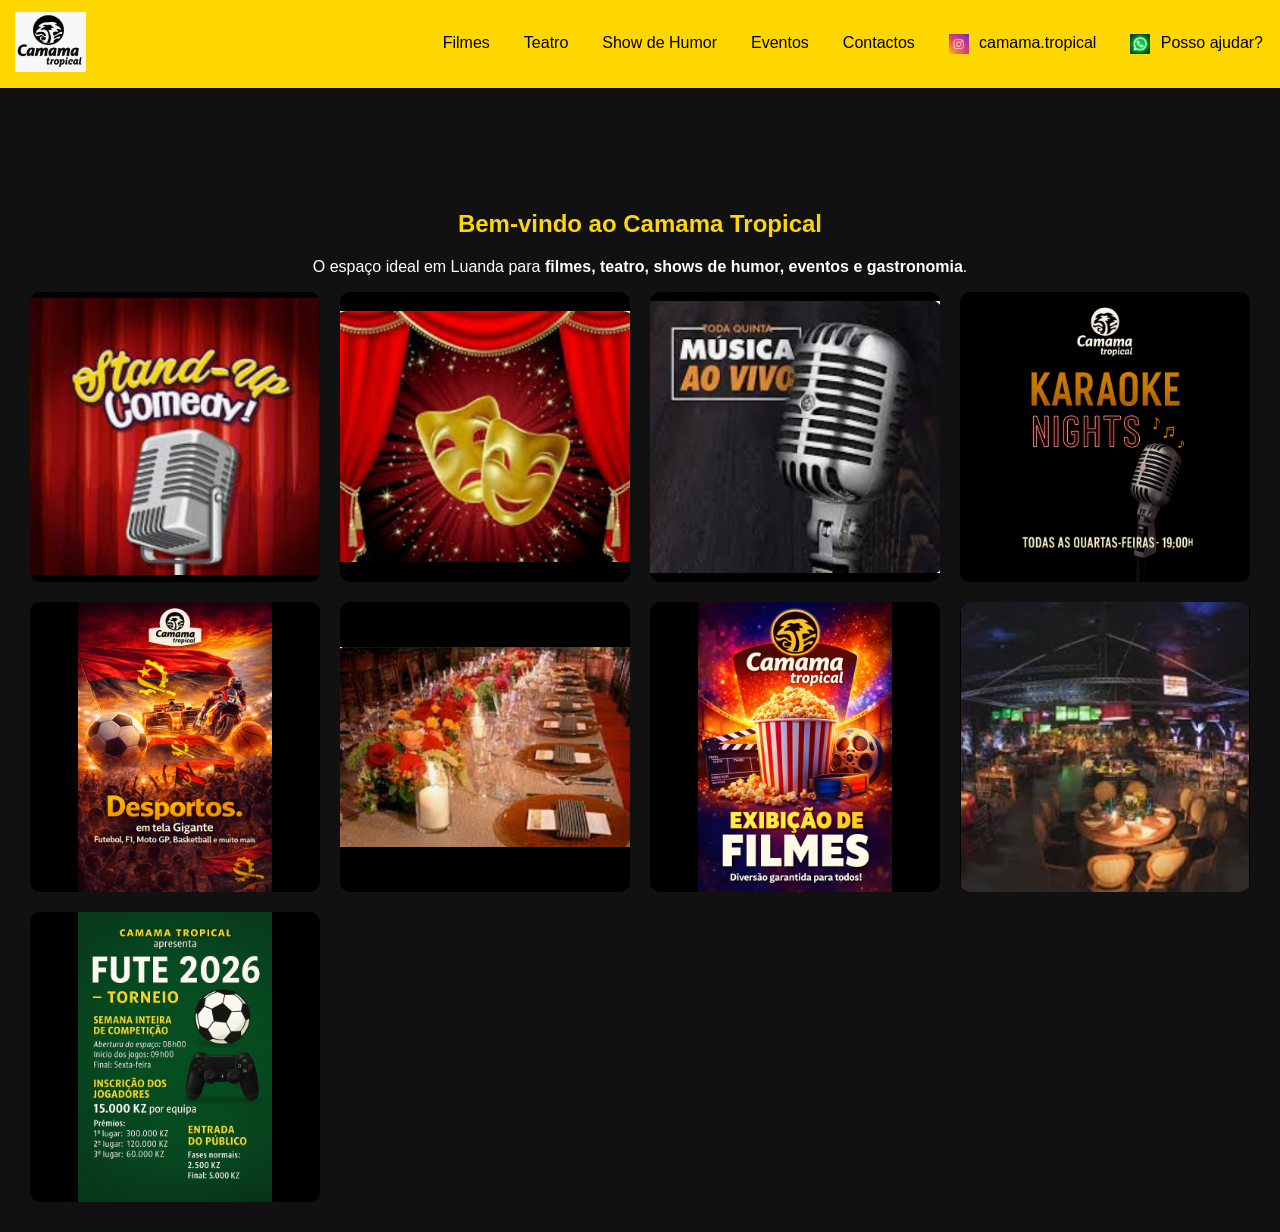
==== index.html @ e173fd76 "Add files via upload" ====
<!DOCTYPE html>
<html lang="pt">
<head>
  <meta charset="UTF-8">
  <meta name="viewport" content="width=device-width, initial-scale=1.0">
  <title>Camama Tropical | Página Inicial</title>
  <link rel="stylesheet" href="mestre.css"> <!-- CSS padrão -->
  <link rel="icon" type="image/jpg" href="imagens/logo.jpg">
</head>
<body>

<!-- Navbar -->
<nav class="navbar">
  <div class="logo">
    <a href="index.html">
      <img src="imagens/logo.jpg" alt="Logo Camama Tropical">
    </a>
  </div>
  <button class="menu-toggle">☰</button>
  <ul class="nav-links">
    <li><a href="filme.html">Filmes</a></li>
    <li><a href="teatro.html">Teatro</a></li>
    <li><a href="stand.html">Show de Humor</a></li>
    <li><a href="eventos.html">Eventos</a></li>
    <li><a href="contactos.html">Contactos</a></li>
    <li>
      <a href="https://www.instagram.com/camama.tropical?utm_source=qr" target="_blank">
        <img src="imagens/instagram-logo.jpg" alt="Instagram"
             style="height:20px;vertical-align:middle;margin-right:6px;">
        camama.tropical
      </a>
    </li>
    <li>
      <a href="https://wa.me/244976194731" target="_blank">
        <img src="imagens/whatsapp-logo.jpg" alt="WhatsApp"
             style="height:20px;vertical-align:middle;margin-right:6px;">
        Posso ajudar?
      </a>
    </li>
  </ul>

  <!-- Menu mobile -->
  <ul class="mobile-menu">
    <li><a href="filme.html">Filmes</a></li>
    <li><a href="teatro.html">Teatro</a></li>
    <li><a href="stand.html">Show de Humor</a></li>
    <li><a href="eventos.html">Eventos</a></li>
    <li><a href="contactos.html">Contactos</a></li>
    <li>
      <a href="https://www.instagram.com/camama.tropical?utm_source=qr" target="_blank">
        <img src="imagens/instagram-logo.jpg" alt="Instagram"
             style="height:20px;vertical-align:middle;margin-right:6px;">
        camama.tropical
      </a>
    </li>
    <li>
      <a href="https://wa.me/244976194731" target="_blank">
        <img src="imagens/whatsapp-logo.jpg" alt="WhatsApp"
             style="height:20px;vertical-align:middle;margin-right:6px;">
        Posso ajudar?
      </a>
    </li>
  </ul>
</nav>

<!-- Conteúdo principal -->
<main>
  <section class="ambiente">
    <h1 style="text-align:center; color:#FFD700;">Bem-vindo ao Camama Tropical</h1>
    <p style="text-align:center;">O espaço ideal em Luanda para <strong>filmes, teatro, shows de humor, eventos e gastronomia</strong>.</p>

    <!-- Galeria completa -->
    <div class="galeria">
      <img src="imagens/standup.jpg" alt="Standup Comedy" data-link="stand.html" data-desc="Noites de stand-up com os melhores humoristas.">
      <img src="imagens/teatro.jpg" alt="Teatro" data-link="teatro.html" data-desc="Peças culturais e artísticas todas as semanas.">
      <img src="imagens/musicaaovivo.jpg" alt="Música ao Vivo - Todas Quintas" data-link="eventos.html" data-desc="Apresentações musicais todas as quintas-feiras.">
      <img src="imagens/karaoke.jpg" alt="Noites de Karaoke!!!" data-link="eventos.html" data-desc="Noites de diversão com karaoke para todos.">
      <img src="imagens/champions.jpg" alt="Noites dos Campeões" data-link="eventos.html" data-desc="Transmissão dos melhores jogos da Champions.">
      <img src="imagens/jantar.jpg" alt="Jantar Corporativo" data-link="eventos.html" data-desc="Espaço ideal para eventos empresariais.">
      <img src="imagens/filmeslogo.png" alt="Sessões de Filmes" data-link="filme.html" data-desc="Programação semanal de cinema.">
      <img src="imagens/salaodefestas.jpg" alt="Salão de Festas" data-link="eventos.html" data-desc="Espaço para casamentos, aniversários e celebrações.">
      <img src="imagens/Fute2026.jpg" alt="Campeonatos de Futebol em Playstation" data-link="fute2026.html" data-desc="Campeonatos de futebol virtual em Playstation.">
    </div>
  </section>
</main>

<!-- Modal -->
<div id="modal" class="modal">
  <div class="modal-content">
    <span class="close">&times;</span>
    <img id="poster" src="" alt="Poster">
    <div class="detalhes">
      <h3 id="titulo"></h3>
      <p id="descricao"></p>
      <a id="modal-link" href="#" class="btn-saiba">Saiba mais...</a>
    </div>
  </div>
</div>

<!-- Script -->
<script>
  // Modal
  const modal = document.getElementById('modal');
  const poster = document.getElementById('poster');
  const titulo = document.getElementById('titulo');
  const descricao = document.getElementById('descricao');
  const modalLink = document.getElementById('modal-link');
  const closeBtn = document.querySelector('.close');

  document.querySelectorAll('.galeria img').forEach(img => {
    img.addEventListener('click', () => {
      poster.src = img.src;
      titulo.textContent = img.alt;
      descricao.textContent = img.dataset.desc;
      modalLink.href = img.dataset.link;
      modalLink.removeAttribute("target"); // abre na mesma aba
      modal.style.display = 'flex';
    });
  });

  closeBtn.addEventListener('click', () => {
    modal.style.display = 'none';
  });

  window.addEventListener('click', (e) => {
    if (e.target === modal) {
      modal.style.display = 'none';
    }
  });

  // Menu Mobile Pilot
  const menuToggle = document.querySelector('.menu-toggle');
  const mobileMenu = document.querySelector('.mobile-menu');

  menuToggle.addEventListener('click', (e) => {
    e.stopPropagation();
    mobileMenu.classList.toggle('active');
  });

  document.querySelectorAll('.mobile-menu a').forEach(link => {
    link.addEventListener('click', () => {
      mobileMenu.classList.remove('active');
    });
  });

  document.addEventListener('click', (e) => {
    if (mobileMenu.classList.contains('active') &&
        !mobileMenu.contains(e.target) &&
        e.target !== menuToggle) {
      mobileMenu.classList.remove('active');
    }
  });
</script>
<script src="menu.js"></script>
</body>
</html>
---- mestre.css ----
/* ===========================
   Base Global
=========================== */
html, body {
  margin: 0;
  padding: 0;
  font-family: 'Poppins', sans-serif;
  background-color: #111;
  color: #fff;
  padding-top: 80px; /* espaço para navbar fixa */
}

/* ===========================
   Navbar
=========================== */
.navbar {
  background-color: #FFD700;
  display: flex;
  justify-content: space-between;
  align-items: center;
  padding: 10px 15px;
  position: fixed;
  top: 0; left: 0;
  width: 100%;
  z-index: 1000;
}

.navbar .logo img {
  height: 60px;
}

.nav-links {
  list-style: none;
  display: flex;
  gap: 10px;
  margin-left: auto;
  padding-right: 20px;
}

.nav-links li a {
  display: block;
  padding: 8px 12px;
  text-decoration: none;
  color: #000; /* letras pretas */
  border-radius: 6px;
  transition: background-color 0.3s ease;
}

.nav-links li a:hover {
  background-color: rgba(0,0,0,0.05);
}

/* ===========================
   Botão ☰ - Mobile apenas
=========================== */
.menu-toggle {
  display: none; /* escondido por padrão */
  background: none;
  border: none;
  font-size: 32px;
  cursor: pointer;
  width: 60px;
  height: 40px;
  text-align: center;
  line-height: 40px;
  color: #000;
  position: absolute;
  left: 50%;
  transform: translateX(-50%);
}

/* Exibir apenas em mobile */
@media screen and (max-width: 600px) {
  .menu-toggle {
    display: block;
  }
  .nav-links {
    display: none;
  }
}
/* ===========================
   Menu Mobile
=========================== */
.mobile-menu {
  display: none;
  flex-direction: column;
  background-color: #FFD700;
  position: absolute;
  top: 70px;
  right: 0;
  width: 220px;
  padding: 10px;
  border-radius: 6px;
  box-shadow: 0 4px 10px rgba(0,0,0,0.4);
  z-index: 2000;
}

.mobile-menu li a {
  display: block;
  width: 100%;
  padding: 12px;
  text-decoration: none;
  color: inherit;
  border-radius: 6px;
  transition: background-color 0.3s ease;
}

.mobile-menu li a:hover {
  background-color: rgba(0,0,0,0.05);
}
.mobile-menu.active {
  display: flex;
}

/* ===========================
   Galeria
=========================== */
.ambiente {
  padding: 30px;
}

.galeria {
  display: grid;
  grid-template-columns: repeat(auto-fit, minmax(160px, 1fr));
  gap: 15px;
  justify-content: center;
}

.galeria img {
  width: 100%;
  aspect-ratio: 1 / 1;   /* garante quadrados iguais */
  object-fit: contain;   /* mostra a imagem inteira dentro do quadrado */
  background-color: #000; /* fundo neutro para preencher espaços */
  border-radius: 10px;
  cursor: pointer;
  transition: transform 0.3s ease, box-shadow 0.3s ease, filter 0.3s ease;
}

.galeria img:hover {
  filter: brightness(1.2);
  transform: scale(1.05);
  box-shadow: 0 0 12px rgba(255, 215, 0, 0.6);
}

@media (min-width: 1024px) {
  .galeria {
    grid-template-columns: repeat(auto-fit, minmax(240px, 1fr));
    gap: 20px;
  }
}

/* ===========================
   Grid de Filmes
=========================== */
.grid-filmes {
  list-style: none;
  padding: 20px;
  margin: 0;
  display: flex;
  flex-direction: column;
  gap: 20px;
}

.grid-filmes li {
  background: #1a1a1a;
  border-radius: 8px;
  box-shadow: 0 2px 6px rgba(0,0,0,0.4);
  overflow: hidden;
  cursor: pointer;
  transition: transform 0.2s ease;
}

.grid-filmes li:hover {
  transform: scale(1.02);
}

.grid-filmes img {
  width: 100%;
  height: auto;
  display: block;
}

.grid-filmes .info {
  padding: 10px;
  text-align: left;
}

.grid-filmes .info h3 {
  margin: 0 0 5px;
  color: #FFD700;
}

.grid-filmes .info p {
  margin: 3px 0;
  font-size: 0.9rem;
  color: #ccc;
}

@media (min-width: 768px) {
  .grid-filmes {
    display: grid;
    grid-template-columns: repeat(3, 1fr);
    gap: 20px;
  }
}

@media (min-width: 1200px) {
  .grid-filmes {
    grid-template-columns: repeat(4, 1fr);
  }
}

/* ===========================
   Modal
=========================== */
.modal {
  display: none;
  position: fixed;
  z-index: 3000;
  top: 0; left: 0;
  width: 100%; height: 100%;
  background-color: rgba(0,0,0,0.8);
  justify-content: center;
  align-items: center;
  overflow-y: auto;
}

.modal-content {
  background: #111;
  margin: 20px;
  padding: 20px;
  border-radius: 8px;
  width: 90%; max-width: 800px;
  color: #fff;
  display: flex;
  flex-direction: column;
  gap: 20px;
  max-height: 90vh;
  overflow-y: auto;
}

.modal-content img {
  max-width: 100%;
  height: auto;
  border-radius: 6px;
}

@media (min-width: 768px) {
  .modal-content {
    flex-direction: row;
    align-items: flex-start;
    text-align: left;
  }
  .modal-content img {
    max-width: 40%;
  }
  .modal-content .detalhes {
    flex: 1;
    padding-left: 20px;
  }
}

.close {
  color: #FFD700;
  float: right;
  font-size: 1.5rem;
  font-weight: bold;
  cursor: pointer;
}

.close:hover {
  color: #FF4C4C;
}

/* ===========================
   Botão Saiba Mais
=========================== */
.btn-saiba {
  margin-top: 12px;
  display: inline-block;
  padding: 8px 16px;
  background: linear-gradient(135deg, #FFD700, #FF4C4C);
  color: #111;
  font-weight: bold;
  border-radius: 6px;
  text-decoration: none;
  transition: all 0.3s ease;
}

.btn-saiba:hover {
  background: linear-gradient(135deg, #FF4C4C, #007BFF);
  color: #fff;
  transform: scale(1.05);
}

/* ===========================
   Carrinho de Pedidos
=========================== */
#carrinho {
  padding: 30px;
  max-width: 800px;
  margin: 0 auto;
  background: #1a1a1a;
  border-radius: 10px;
  box-shadow: 0 4px 12px rgba(0,0,0,0.5);
}

#carrinho h2 {
  color: #FFD700;
  text-align: center;
  margin-bottom: 20px;
}

#lista-carrinho {
  list-style: none;
  padding: 0;
  margin: 0;
}

#lista-carrinho li {
  display: flex;
  justify-content: space-between;
  align-items: center;
  background: #222;
  padding: 12px;
  margin-bottom: 10px;
  border-radius: 8px;
  box-shadow: 0 2px 6px rgba(0,0,0,0.4);
}

.item-info {
  font-weight: bold;
  color: #fff;
}

.item-actions {
  display: flex;
  align-items: center;
  gap: 8px;
}

.item-actions button {
  border: none;
  padding: 6px 10px;
  border-radius: 6px;
  cursor: pointer;
  font-weight: bold;
  transition: all 0.2s ease;
}

/* Botões - e + */
.item-actions button:nth-child(1),
.item-actions button:nth-child(3) {
  background: #FFD700;
  color: #111;
}

.item-actions button:nth-child(1):hover,
.item-actions button:nth-child(3):hover {
  background: #FF4C4C;
  color: #fff;
}

/* Botão remover (x) */
.item-actions button:last-child {
  background: #FF4C4C;
  color: #fff;
}

.item-actions button:last-child:hover {
  background: #cc0000;
}

/* Total */
#total {
  font-size: 1.2rem;
  font-weight: bold;
  color: #FFD700;
  text-align: right;
  margin-top: 20px;
}

/* Botão Finalizar Encomenda */
.finalizar-container {
  text-align: center;
  margin-top: 20px;
}

.btn-encomenda, .btn-saiba {
  padding: 10px 20px;
  background: linear-gradient(135deg, #FFD700, #FF4C4C);
  color: #111;
  font-weight: bold;
  border-radius: 6px;
  border: none;
  cursor: pointer;
  transition: all 0.3s ease;
}

.btn-encomenda:hover {
  background: linear-gradient(135deg, #FF4C4C, #007BFF);
  color: #fff;
  transform: scale(1.05);
}


/* ===========================
   Links apenas em Contactos
=========================== */
#contactos a {
  color: #fff;              /* cor inicial branca */
  text-decoration: none;
  font-weight: bold;
  display: inline-block;
  text-align: center;       /* centraliza o texto dentro do link */
  width: 100%;              /* ocupa toda a largura para centralizar */
}

#contactos a:hover {
  color: #FF4C4C;           /* vermelho ao passar o mouse */
}

#contactos a:visited {
  color: #fff;              /* mantém branco mesmo após clique */
}

/* Centralizar os parágrafos que contêm links */
#contactos p {
  text-align: center;
}

/* ===========================
   Cardápio - Produtos
=========================== */
main.ambiente {
  display: grid;
  grid-template-columns: repeat(auto-fit, minmax(220px, 1fr));
  gap: 20px;
  padding: 30px;
}

.product {
  background: #1a1a1a;
  border-radius: 10px;
  box-shadow: 0 4px 12px rgba(0,0,0,0.5);
  padding: 15px;
  text-align: center;
  display: flex;
  flex-direction: column;
  gap: 10px;
  transition: transform 0.2s ease, box-shadow 0.2s ease;
}

.product:hover {
  transform: scale(1.03);
  box-shadow: 0 6px 16px rgba(255,215,0,0.4);
}

.product img {
  width: 100%;
  aspect-ratio: 1 / 1;
  object-fit: contain;
  border-radius: 8px;
  background-color: #000;
}

.product h3 {
  color: #FFD700;
  margin: 8px 0 4px;
}

.product .price {
  font-weight: bold;
  color: #fff;
}

.product button {
  padding: 8px 14px;
  background: linear-gradient(135deg, #FFD700, #FF4C4C);
  color: #111;
  font-weight: bold;
  border-radius: 6px;
  border: none;
  cursor: pointer;
  transition: all 0.3s ease;
}

.product button:hover {
  background: linear-gradient(135deg, #FF4C4C, #007BFF);
  color: #fff;
  transform: scale(1.05);
}

/* ===========================
   Filtro Central (único)
=========================== */
.filter-dropdown {
  text-align: center;
  margin: 20px 0;
}

.filter-dropdown select {
  padding: 10px 14px;
  border-radius: 6px;
  border: none;
  font-weight: bold;
  background: #FFD700;
  color: #111;
  cursor: pointer;
  transition: all 0.3s ease;
}

.filter-dropdown select:hover {
  background: #FF4C4C;
  color: #fff;
}

/* Botão Ver Trailer */
.btn-trailer {
  display: inline-block;
  padding: 10px 18px;
  background-color: #e63946; /* vermelho chamativo */
  color: #fff;
  font-weight: bold;
  text-decoration: none;
  border-radius: 6px;
  transition: background-color 0.3s ease;
  cursor: pointer;
}

.btn-trailer:hover {
  background-color: #b71c1c; /* tom mais escuro ao passar o mouse */
}

/* Modal */
.modal {
  display: none;
  position: fixed;
  z-index: 1000;
  left: 0;
  top: 0;
  width: 100%;
  height: 100%;
  background-color: rgba(0,0,0,0.8);
  justify-content: center;
  align-items: center;
  padding: 20px; /* cria espaço em volta no mobile */
  box-sizing: border-box;
}

/* Conteúdo do modal */
.modal-content {
  background-color: #fff;
  padding: 20px;
  border-radius: 8px;
  max-width: 700px;
  width: 100%;
  max-height: 90vh; /* não ocupa 100% da altura */
  overflow-y: auto; /* permite scroll se necessário */
  position: relative; /* para posicionar o X */
}

/* Botão X sempre visível */
.close {
  position: absolute;
  top: 10px;
  right: 15px;
  color: #333;
  font-size: 28px;
  font-weight: bold;
  cursor: pointer;
  transition: color 0.3s ease;
}

.close:hover {
  color: #e63946;
}

.detalhes {
  margin-top: 15px;
}

.detalhes h3 {
  margin-bottom: 10px;
  font-size: 1.4em;
  color: #222;
}

.detalhes p {
  margin: 5px 0;
  color: #444;
}

/* Botão Trailer */
.btn-trailer {
  display: inline-block;
  padding: 10px 18px;
  background-color: #e63946;
  color: #fff;
  font-weight: bold;
  border-radius: 6px;
  transition: background-color 0.3s ease;
  cursor: pointer;
  border: none;
}

.btn-trailer:hover {
  background-color: #b71c1c;
}

/* Player Trailer */
#trailer-frame {
  border: none;
  border-radius: 6px;
  box-shadow: 0 2px 8px rgba(0,0,0,0.25);
}

/* ===== Animação ===== */
@keyframes fadeIn {
  from {opacity: 0; transform: scale(0.95);}
  to {opacity: 1; transform: scale(1);}
}

/* Botão Voltar - só aparece em mobile */
.btn-voltar {
  display: none; /* padrão: escondido */
  padding: 10px 18px;
  background-color: #555;
  color: #fff;
  font-weight: bold;
  border-radius: 6px;
  transition: background-color 0.3s ease;
  cursor: pointer;
  border: none;
  margin-left: 8px;
}

/* Botão Voltar */
.btn-voltar {
  display: inline-block;
  padding: 10px 18px;
  background-color: #555;
  color: #fff;
  font-weight: bold;
  border-radius: 6px;
  transition: background-color 0.3s ease;
  cursor: pointer;
  border: none;
  margin-left: 8px;
}

.btn-voltar:hover {
  background-color: #333;
}
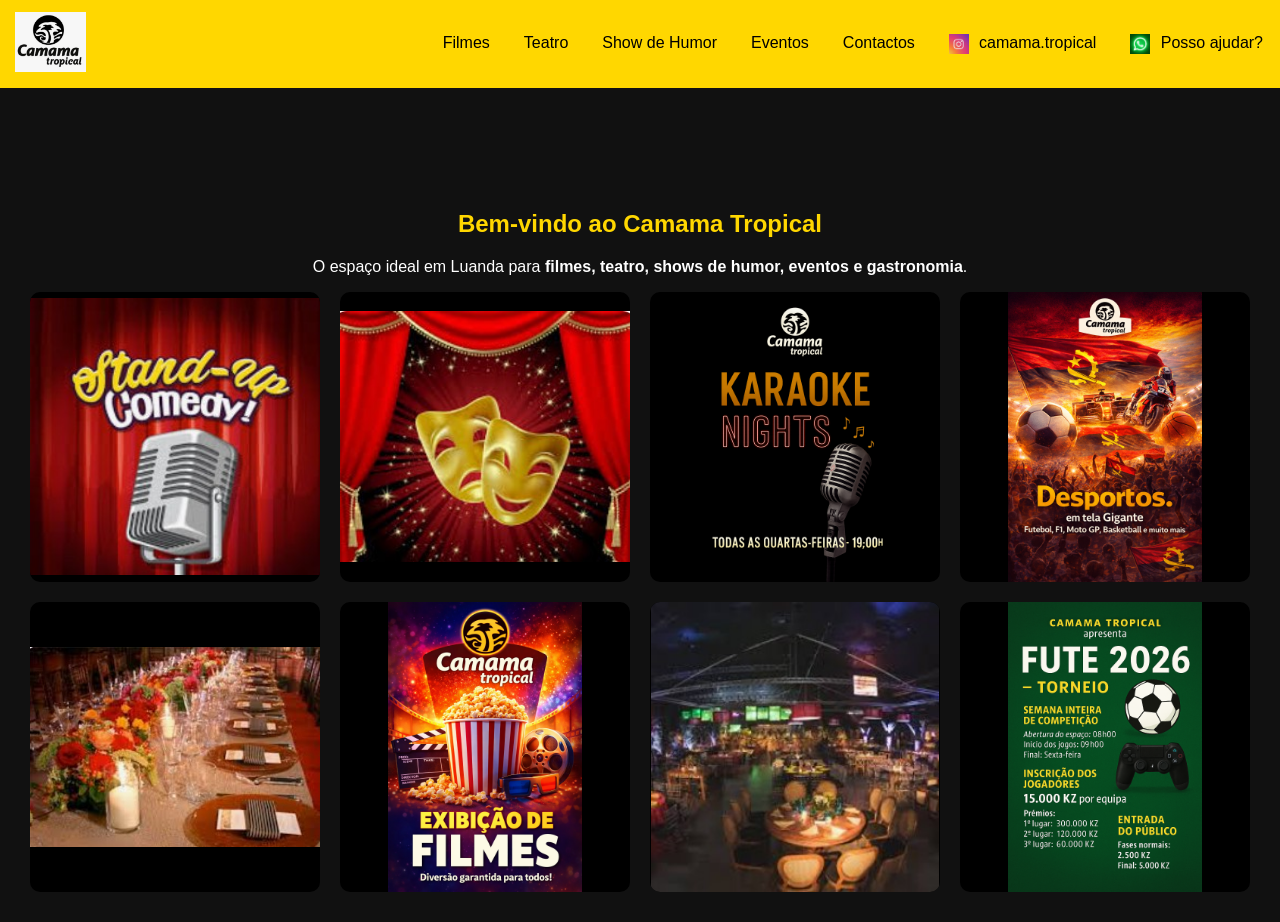
==== commit ef69a90f: "Update index.html" ====
--- a/index.html
+++ b/index.html
@@ -73,9 +73,8 @@
     <div class="galeria">
       <img src="imagens/standup.jpg" alt="Standup Comedy" data-link="stand.html" data-desc="Noites de stand-up com os melhores humoristas.">
       <img src="imagens/teatro.jpg" alt="Teatro" data-link="teatro.html" data-desc="Peças culturais e artísticas todas as semanas.">
-      <img src="imagens/musicaaovivo.jpg" alt="Música ao Vivo - Todas Quintas" data-link="eventos.html" data-desc="Apresentações musicais todas as quintas-feiras.">
       <img src="imagens/karaoke.jpg" alt="Noites de Karaoke!!!" data-link="eventos.html" data-desc="Noites de diversão com karaoke para todos.">
-      <img src="imagens/champions.jpg" alt="Noites dos Campeões" data-link="eventos.html" data-desc="Transmissão dos melhores jogos da Champions.">
+      <img src="imagens/champions.jpg" alt="Noites dos Campeões" data-link="eventos.html" data-desc="Transmissão dos melhores.">
       <img src="imagens/jantar.jpg" alt="Jantar Corporativo" data-link="eventos.html" data-desc="Espaço ideal para eventos empresariais.">
       <img src="imagens/filmeslogo.png" alt="Sessões de Filmes" data-link="filme.html" data-desc="Programação semanal de cinema.">
       <img src="imagens/salaodefestas.jpg" alt="Salão de Festas" data-link="eventos.html" data-desc="Espaço para casamentos, aniversários e celebrações.">
@@ -153,4 +152,4 @@
 </script>
 <script src="menu.js"></script>
 </body>
-</html>+</html>
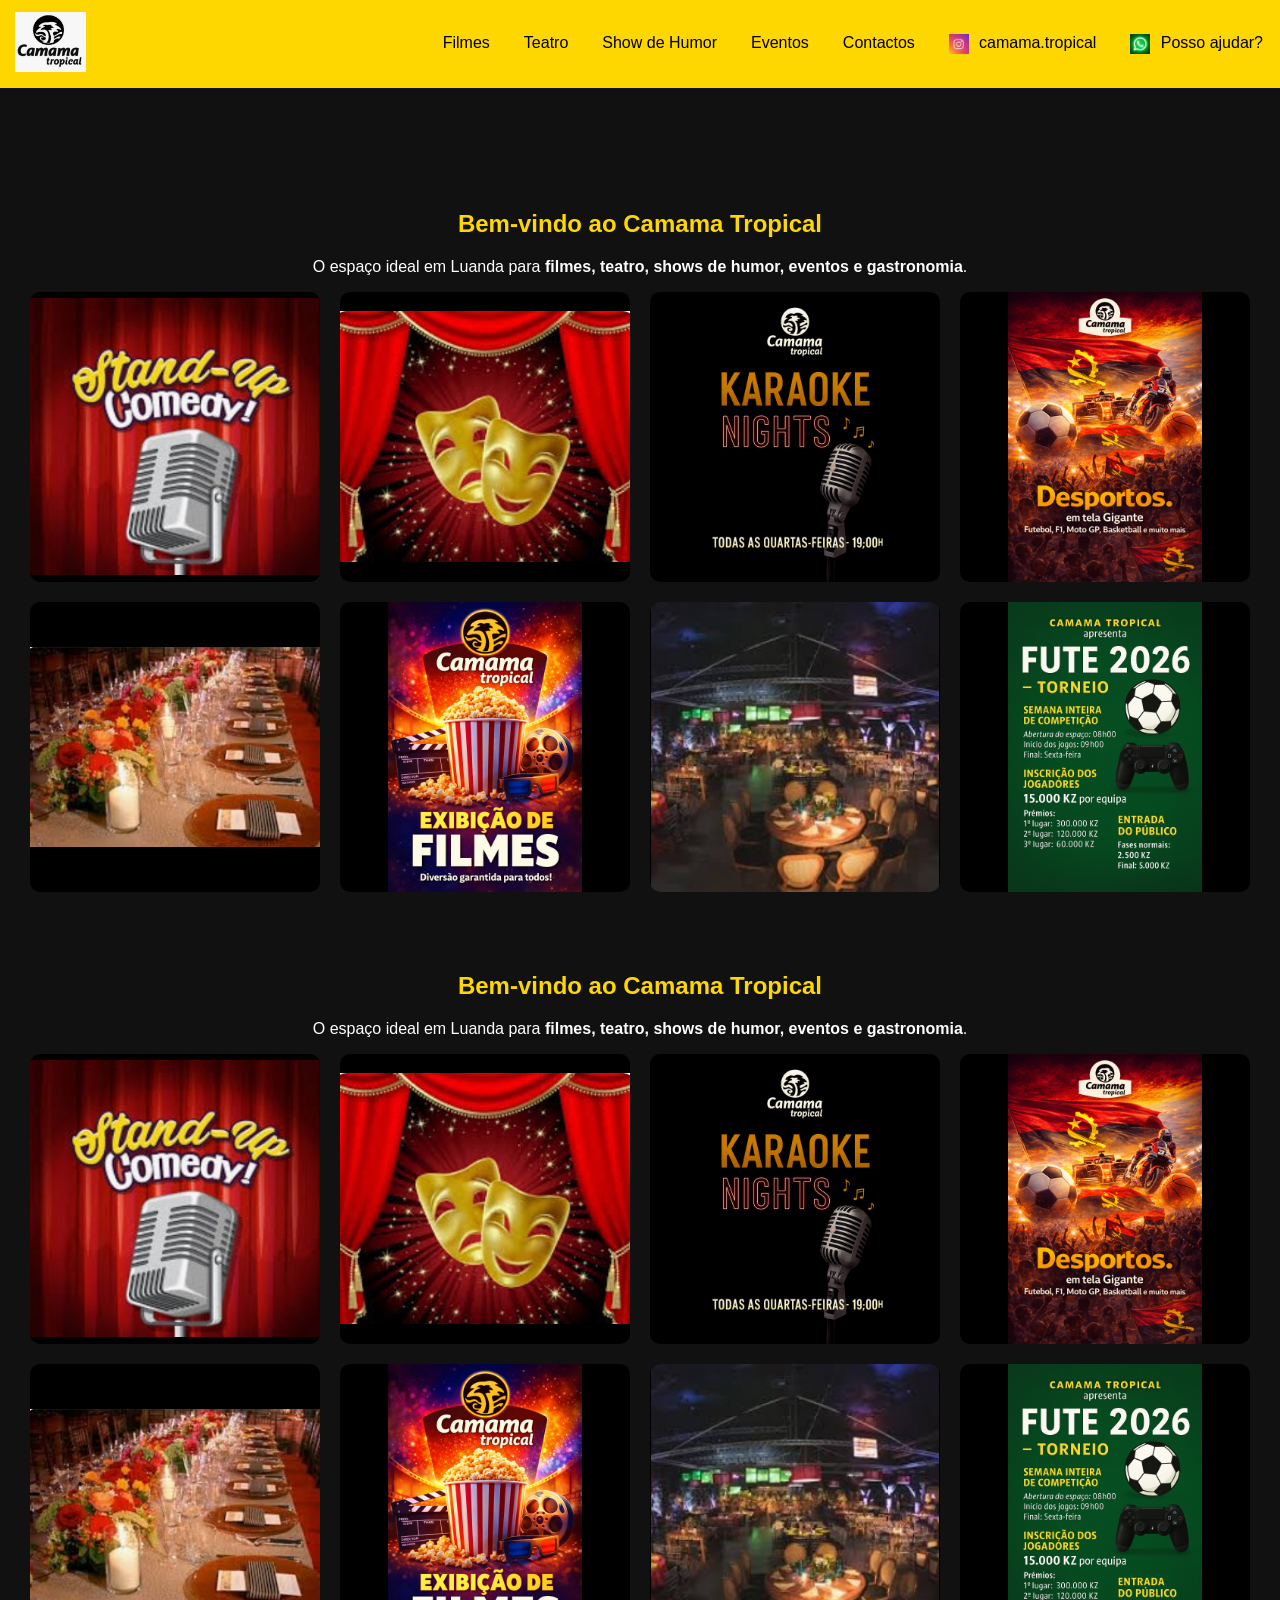
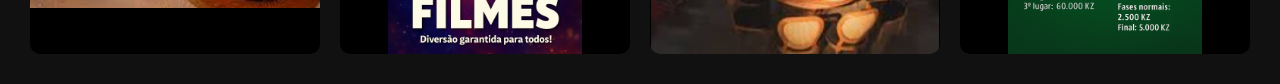
==== commit f915422a: "Update index.html" ====
--- a/index.html
+++ b/index.html
@@ -72,9 +72,9 @@
     <!-- Galeria completa -->
     <div class="galeria">
       <img src="imagens/standup.jpg" alt="Standup Comedy" data-link="stand.html" data-desc="Noites de stand-up com os melhores humoristas.">
-      <img src="imagens/teatro.jpg" alt="Teatro" data-link="teatro.html" data-desc="Peças culturais e artísticas todas as semanas.">
+      <img src="imagens/teatro.jpg" alt="Teatro" data-link="teatro.html" data-desc="Peças culturais e artísticas.">
       <img src="imagens/karaoke.jpg" alt="Noites de Karaoke!!!" data-link="eventos.html" data-desc="Noites de diversão com karaoke para todos.">
-      <img src="imagens/champions.jpg" alt="Noites dos Campeões" data-link="eventos.html" data-desc="Transmissão dos melhores.">
+      <img src="imagens/champions.jpg" alt="Noites dos Campeões" data-link="eventos.html" data-desc="Transmissão das melhores competições desportivas .">
       <img src="imagens/jantar.jpg" alt="Jantar Corporativo" data-link="eventos.html" data-desc="Espaço ideal para eventos empresariais.">
       <img src="imagens/filmeslogo.png" alt="Sessões de Filmes" data-link="filme.html" data-desc="Programação semanal de cinema.">
       <img src="imagens/salaodefestas.jpg" alt="Salão de Festas" data-link="eventos.html" data-desc="Espaço para casamentos, aniversários e celebrações.">
@@ -152,4 +152,158 @@
 </script>
 <script src="menu.js"></script>
 </body>
+</html><!DOCTYPE html>
+<html lang="pt">
+<head>
+  <meta charset="UTF-8">
+  <meta name="viewport" content="width=device-width, initial-scale=1.0">
+  <title>Camama Tropical | Página Inicial</title>
+  <link rel="stylesheet" href="mestre.css"> <!-- CSS padrão -->
+  <link rel="icon" type="image/jpg" href="imagens/logo.jpg">
+</head>
+<body>
+
+<!-- Navbar -->
+<nav class="navbar">
+  <div class="logo">
+    <a href="index.html">
+      <img src="imagens/logo.jpg" alt="Logo Camama Tropical">
+    </a>
+  </div>
+  <button class="menu-toggle">☰</button>
+  <ul class="nav-links">
+    <li><a href="filme.html">Filmes</a></li>
+    <li><a href="teatro.html">Teatro</a></li>
+    <li><a href="stand.html">Show de Humor</a></li>
+    <li><a href="eventos.html">Eventos</a></li>
+    <li><a href="contactos.html">Contactos</a></li>
+    <li>
+      <a href="https://www.instagram.com/camama.tropical?utm_source=qr" target="_blank">
+        <img src="imagens/instagram-logo.jpg" alt="Instagram"
+             style="height:20px;vertical-align:middle;margin-right:6px;">
+        camama.tropical
+      </a>
+    </li>
+    <li>
+      <a href="https://wa.me/244976194731" target="_blank">
+        <img src="imagens/whatsapp-logo.jpg" alt="WhatsApp"
+             style="height:20px;vertical-align:middle;margin-right:6px;">
+        Posso ajudar?
+      </a>
+    </li>
+  </ul>
+
+  <!-- Menu mobile -->
+  <ul class="mobile-menu">
+    <li><a href="filme.html">Filmes</a></li>
+    <li><a href="teatro.html">Teatro</a></li>
+    <li><a href="stand.html">Show de Humor</a></li>
+    <li><a href="eventos.html">Eventos</a></li>
+    <li><a href="contactos.html">Contactos</a></li>
+    <li>
+      <a href="https://www.instagram.com/camama.tropical?utm_source=qr" target="_blank">
+        <img src="imagens/instagram-logo.jpg" alt="Instagram"
+             style="height:20px;vertical-align:middle;margin-right:6px;">
+        camama.tropical
+      </a>
+    </li>
+    <li>
+      <a href="https://wa.me/244976194731" target="_blank">
+        <img src="imagens/whatsapp-logo.jpg" alt="WhatsApp"
+             style="height:20px;vertical-align:middle;margin-right:6px;">
+        Posso ajudar?
+      </a>
+    </li>
+  </ul>
+</nav>
+
+<!-- Conteúdo principal -->
+<main>
+  <section class="ambiente">
+    <h1 style="text-align:center; color:#FFD700;">Bem-vindo ao Camama Tropical</h1>
+    <p style="text-align:center;">O espaço ideal em Luanda para <strong>filmes, teatro, shows de humor, eventos e gastronomia</strong>.</p>
+
+    <!-- Galeria completa -->
+    <div class="galeria">
+      <img src="imagens/standup.jpg" alt="Standup Comedy" data-link="stand.html" data-desc="Noites de stand-up com os melhores humoristas.">
+      <img src="imagens/teatro.jpg" alt="Teatro" data-link="teatro.html" data-desc="Peças culturais e artísticas todas as semanas.">
+      <img src="imagens/karaoke.jpg" alt="Noites de Karaoke!!!" data-link="eventos.html" data-desc="Noites de diversão com karaoke para todos.">
+      <img src="imagens/champions.jpg" alt="Noites dos Campeões" data-link="eventos.html" data-desc="Transmissão dos melhores.">
+      <img src="imagens/jantar.jpg" alt="Jantar Corporativo" data-link="eventos.html" data-desc="Espaço ideal para eventos empresariais.">
+      <img src="imagens/filmeslogo.png" alt="Sessões de Filmes" data-link="filme.html" data-desc="Programação semanal de cinema.">
+      <img src="imagens/salaodefestas.jpg" alt="Salão de Festas" data-link="eventos.html" data-desc="Espaço para casamentos, aniversários e celebrações.">
+      <img src="imagens/Fute2026.jpg" alt="Campeonatos de Futebol em Playstation" data-link="fute2026.html" data-desc="Campeonatos de futebol virtual em Playstation.">
+    </div>
+  </section>
+</main>
+
+<!-- Modal -->
+<div id="modal" class="modal">
+  <div class="modal-content">
+    <span class="close">&times;</span>
+    <img id="poster" src="" alt="Poster">
+    <div class="detalhes">
+      <h3 id="titulo"></h3>
+      <p id="descricao"></p>
+      <a id="modal-link" href="#" class="btn-saiba">Saiba mais...</a>
+    </div>
+  </div>
+</div>
+
+<!-- Script -->
+<script>
+  // Modal
+  const modal = document.getElementById('modal');
+  const poster = document.getElementById('poster');
+  const titulo = document.getElementById('titulo');
+  const descricao = document.getElementById('descricao');
+  const modalLink = document.getElementById('modal-link');
+  const closeBtn = document.querySelector('.close');
+
+  document.querySelectorAll('.galeria img').forEach(img => {
+    img.addEventListener('click', () => {
+      poster.src = img.src;
+      titulo.textContent = img.alt;
+      descricao.textContent = img.dataset.desc;
+      modalLink.href = img.dataset.link;
+      modalLink.removeAttribute("target"); // abre na mesma aba
+      modal.style.display = 'flex';
+    });
+  });
+
+  closeBtn.addEventListener('click', () => {
+    modal.style.display = 'none';
+  });
+
+  window.addEventListener('click', (e) => {
+    if (e.target === modal) {
+      modal.style.display = 'none';
+    }
+  });
+
+  // Menu Mobile Pilot
+  const menuToggle = document.querySelector('.menu-toggle');
+  const mobileMenu = document.querySelector('.mobile-menu');
+
+  menuToggle.addEventListener('click', (e) => {
+    e.stopPropagation();
+    mobileMenu.classList.toggle('active');
+  });
+
+  document.querySelectorAll('.mobile-menu a').forEach(link => {
+    link.addEventListener('click', () => {
+      mobileMenu.classList.remove('active');
+    });
+  });
+
+  document.addEventListener('click', (e) => {
+    if (mobileMenu.classList.contains('active') &&
+        !mobileMenu.contains(e.target) &&
+        e.target !== menuToggle) {
+      mobileMenu.classList.remove('active');
+    }
+  });
+</script>
+<script src="menu.js"></script>
+</body>
 </html>
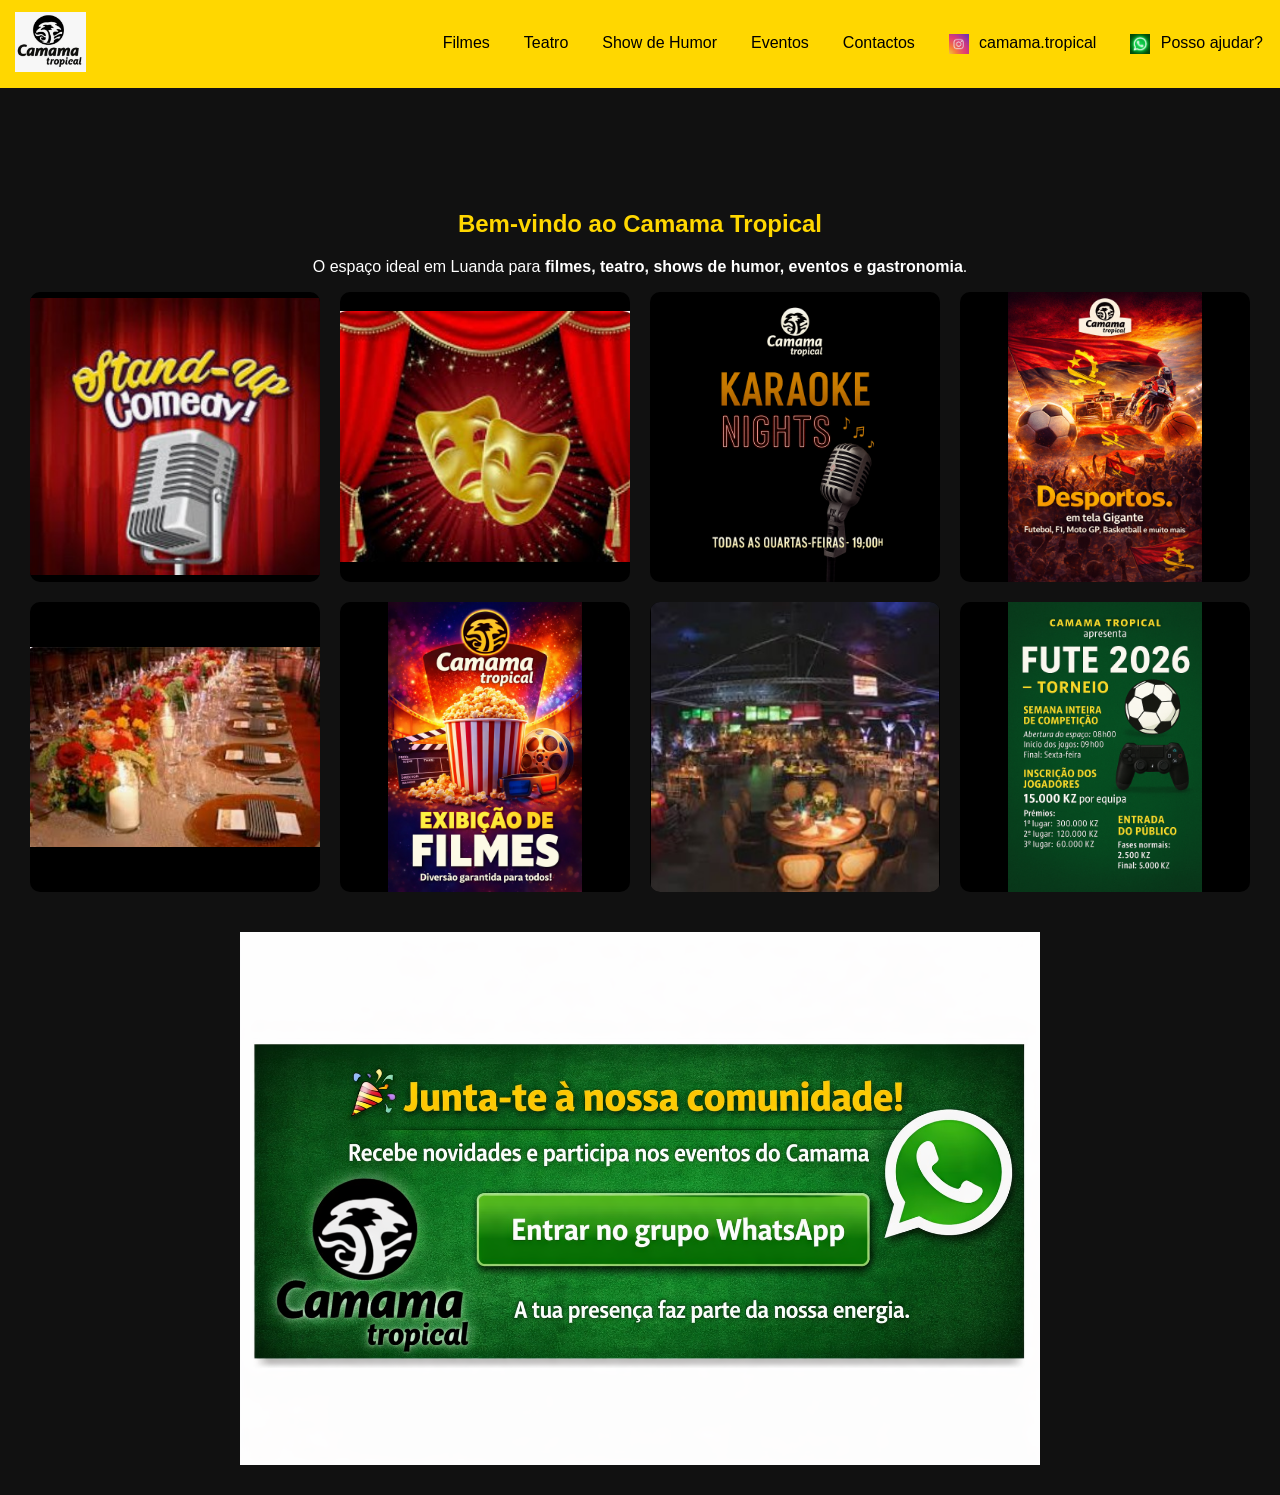
==== commit 4855141d: "Update index.html" ====
--- a/index.html
+++ b/index.html
@@ -80,13 +80,20 @@
       <img src="imagens/salaodefestas.jpg" alt="Salão de Festas" data-link="eventos.html" data-desc="Espaço para casamentos, aniversários e celebrações.">
       <img src="imagens/Fute2026.jpg" alt="Campeonatos de Futebol em Playstation" data-link="fute2026.html" data-desc="Campeonatos de futebol virtual em Playstation.">
     </div>
+    
+    <!-- Convite WhatsApp -->
+    <div class="convite-whatsapp" style="text-align:center; margin-top:40px;">
+      <img src="imagens/banner-whatsapp-camama.jpg" alt="Convite WhatsApp Camama Tropical" 
+           id="whatsapp-banner" 
+           style="width:100%; max-width:800px; display:block; margin:0 auto; cursor:pointer;">
+    </div>
   </section>
 </main>
 
-<!-- Modal -->
+<!-- Modal Eventos -->
 <div id="modal" class="modal">
   <div class="modal-content">
-    <span class="close">&times;</span>
+    <span class="close close-event">&times;</span>
     <img id="poster" src="" alt="Poster">
     <div class="detalhes">
       <h3 id="titulo"></h3>
@@ -96,213 +103,98 @@
   </div>
 </div>
 
+<!-- Modal WhatsApp -->
+<div id="modal-whatsapp" class="modal">
+  <div class="modal-content">
+    <span class="close close-whatsapp">&times;</span>
+    <img src="imagens/banner-whatsapp-camama.jpg" alt="Convite WhatsApp Camama Tropical" 
+         style="width:100%; max-width:600px; display:block; margin:0 auto;">
+    <div class="detalhes" style="text-align:center; margin-top:20px;">
+      <h3>Junta-te à nossa comunidade!</h3>
+      <p>Recebe novidades e participa nos eventos do Camama Tropical.</p>
+      <a href="https://chat.whatsapp.com/HBZ7Jnyy4so3LE0f0wM2se?mode=gi_t" target="_blank" 
+         class="btn-saiba" 
+         style="background-color:#25D366; color:white; padding:12px 24px; border-radius:8px; text-decoration:none; font-weight:bold;">
+        Entrar no grupo WhatsApp
+      </a>
+    </div>
+  </div>
+</div>
+
+
+
 <!-- Script -->
 <script>
-  // Modal
-  const modal = document.getElementById('modal');
-  const poster = document.getElementById('poster');
-  const titulo = document.getElementById('titulo');
-  const descricao = document.getElementById('descricao');
-  const modalLink = document.getElementById('modal-link');
-  const closeBtn = document.querySelector('.close');
-
-  document.querySelectorAll('.galeria img').forEach(img => {
-    img.addEventListener('click', () => {
-      poster.src = img.src;
-      titulo.textContent = img.alt;
-      descricao.textContent = img.dataset.desc;
-      modalLink.href = img.dataset.link;
-      modalLink.removeAttribute("target"); // abre na mesma aba
-      modal.style.display = 'flex';
-    });
+  // Modal Eventos
+const modal = document.getElementById('modal');
+const poster = document.getElementById('poster');
+const titulo = document.getElementById('titulo');
+const descricao = document.getElementById('descricao');
+const modalLink = document.getElementById('modal-link');
+const closeEvent = document.querySelector('.close-event');
+
+document.querySelectorAll('.galeria img').forEach(img => {
+  img.addEventListener('click', () => {
+    poster.src = img.src;
+    titulo.textContent = img.alt;
+    descricao.textContent = img.dataset.desc;
+    modalLink.href = img.dataset.link;
+    modalLink.removeAttribute("target"); // abre na mesma aba
+    modal.style.display = 'flex';
   });
-
-  closeBtn.addEventListener('click', () => {
+});
+
+closeEvent.addEventListener('click', () => {
+  modal.style.display = 'none';
+});
+
+window.addEventListener('click', (e) => {
+  if (e.target === modal) {
     modal.style.display = 'none';
+  }
+});
+
+// Modal WhatsApp
+const whatsappBanner = document.getElementById("whatsapp-banner");
+const modalWhatsApp = document.getElementById("modal-whatsapp");
+const closeWhatsApp = document.querySelector(".close-whatsapp");
+
+whatsappBanner.onclick = function() {
+  modalWhatsApp.style.display = "flex";
+}
+
+closeWhatsApp.onclick = function() {
+  modalWhatsApp.style.display = "none";
+}
+
+window.addEventListener("click", (e) => {
+  if (e.target === modalWhatsApp) {
+    modalWhatsApp.style.display = "none";
+  }
+});
+
+// Menu Mobile
+const menuToggle = document.querySelector('.menu-toggle');
+const mobileMenu = document.querySelector('.mobile-menu');
+
+menuToggle.addEventListener('click', (e) => {
+  e.stopPropagation();
+  mobileMenu.classList.toggle('active');
+});
+
+document.querySelectorAll('.mobile-menu a').forEach(link => {
+  link.addEventListener('click', () => {
+    mobileMenu.classList.remove('active');
   });
-
-  window.addEventListener('click', (e) => {
-    if (e.target === modal) {
-      modal.style.display = 'none';
-    }
-  });
-
-  // Menu Mobile Pilot
-  const menuToggle = document.querySelector('.menu-toggle');
-  const mobileMenu = document.querySelector('.mobile-menu');
-
-  menuToggle.addEventListener('click', (e) => {
-    e.stopPropagation();
-    mobileMenu.classList.toggle('active');
-  });
-
-  document.querySelectorAll('.mobile-menu a').forEach(link => {
-    link.addEventListener('click', () => {
-      mobileMenu.classList.remove('active');
-    });
-  });
-
-  document.addEventListener('click', (e) => {
-    if (mobileMenu.classList.contains('active') &&
-        !mobileMenu.contains(e.target) &&
-        e.target !== menuToggle) {
-      mobileMenu.classList.remove('active');
-    }
-  });
-</script>
-<script src="menu.js"></script>
-</body>
-</html><!DOCTYPE html>
-<html lang="pt">
-<head>
-  <meta charset="UTF-8">
-  <meta name="viewport" content="width=device-width, initial-scale=1.0">
-  <title>Camama Tropical | Página Inicial</title>
-  <link rel="stylesheet" href="mestre.css"> <!-- CSS padrão -->
-  <link rel="icon" type="image/jpg" href="imagens/logo.jpg">
-</head>
-<body>
-
-<!-- Navbar -->
-<nav class="navbar">
-  <div class="logo">
-    <a href="index.html">
-      <img src="imagens/logo.jpg" alt="Logo Camama Tropical">
-    </a>
-  </div>
-  <button class="menu-toggle">☰</button>
-  <ul class="nav-links">
-    <li><a href="filme.html">Filmes</a></li>
-    <li><a href="teatro.html">Teatro</a></li>
-    <li><a href="stand.html">Show de Humor</a></li>
-    <li><a href="eventos.html">Eventos</a></li>
-    <li><a href="contactos.html">Contactos</a></li>
-    <li>
-      <a href="https://www.instagram.com/camama.tropical?utm_source=qr" target="_blank">
-        <img src="imagens/instagram-logo.jpg" alt="Instagram"
-             style="height:20px;vertical-align:middle;margin-right:6px;">
-        camama.tropical
-      </a>
-    </li>
-    <li>
-      <a href="https://wa.me/244976194731" target="_blank">
-        <img src="imagens/whatsapp-logo.jpg" alt="WhatsApp"
-             style="height:20px;vertical-align:middle;margin-right:6px;">
-        Posso ajudar?
-      </a>
-    </li>
-  </ul>
-
-  <!-- Menu mobile -->
-  <ul class="mobile-menu">
-    <li><a href="filme.html">Filmes</a></li>
-    <li><a href="teatro.html">Teatro</a></li>
-    <li><a href="stand.html">Show de Humor</a></li>
-    <li><a href="eventos.html">Eventos</a></li>
-    <li><a href="contactos.html">Contactos</a></li>
-    <li>
-      <a href="https://www.instagram.com/camama.tropical?utm_source=qr" target="_blank">
-        <img src="imagens/instagram-logo.jpg" alt="Instagram"
-             style="height:20px;vertical-align:middle;margin-right:6px;">
-        camama.tropical
-      </a>
-    </li>
-    <li>
-      <a href="https://wa.me/244976194731" target="_blank">
-        <img src="imagens/whatsapp-logo.jpg" alt="WhatsApp"
-             style="height:20px;vertical-align:middle;margin-right:6px;">
-        Posso ajudar?
-      </a>
-    </li>
-  </ul>
-</nav>
-
-<!-- Conteúdo principal -->
-<main>
-  <section class="ambiente">
-    <h1 style="text-align:center; color:#FFD700;">Bem-vindo ao Camama Tropical</h1>
-    <p style="text-align:center;">O espaço ideal em Luanda para <strong>filmes, teatro, shows de humor, eventos e gastronomia</strong>.</p>
-
-    <!-- Galeria completa -->
-    <div class="galeria">
-      <img src="imagens/standup.jpg" alt="Standup Comedy" data-link="stand.html" data-desc="Noites de stand-up com os melhores humoristas.">
-      <img src="imagens/teatro.jpg" alt="Teatro" data-link="teatro.html" data-desc="Peças culturais e artísticas todas as semanas.">
-      <img src="imagens/karaoke.jpg" alt="Noites de Karaoke!!!" data-link="eventos.html" data-desc="Noites de diversão com karaoke para todos.">
-      <img src="imagens/champions.jpg" alt="Noites dos Campeões" data-link="eventos.html" data-desc="Transmissão dos melhores.">
-      <img src="imagens/jantar.jpg" alt="Jantar Corporativo" data-link="eventos.html" data-desc="Espaço ideal para eventos empresariais.">
-      <img src="imagens/filmeslogo.png" alt="Sessões de Filmes" data-link="filme.html" data-desc="Programação semanal de cinema.">
-      <img src="imagens/salaodefestas.jpg" alt="Salão de Festas" data-link="eventos.html" data-desc="Espaço para casamentos, aniversários e celebrações.">
-      <img src="imagens/Fute2026.jpg" alt="Campeonatos de Futebol em Playstation" data-link="fute2026.html" data-desc="Campeonatos de futebol virtual em Playstation.">
-    </div>
-  </section>
-</main>
-
-<!-- Modal -->
-<div id="modal" class="modal">
-  <div class="modal-content">
-    <span class="close">&times;</span>
-    <img id="poster" src="" alt="Poster">
-    <div class="detalhes">
-      <h3 id="titulo"></h3>
-      <p id="descricao"></p>
-      <a id="modal-link" href="#" class="btn-saiba">Saiba mais...</a>
-    </div>
-  </div>
-</div>
-
-<!-- Script -->
-<script>
-  // Modal
-  const modal = document.getElementById('modal');
-  const poster = document.getElementById('poster');
-  const titulo = document.getElementById('titulo');
-  const descricao = document.getElementById('descricao');
-  const modalLink = document.getElementById('modal-link');
-  const closeBtn = document.querySelector('.close');
-
-  document.querySelectorAll('.galeria img').forEach(img => {
-    img.addEventListener('click', () => {
-      poster.src = img.src;
-      titulo.textContent = img.alt;
-      descricao.textContent = img.dataset.desc;
-      modalLink.href = img.dataset.link;
-      modalLink.removeAttribute("target"); // abre na mesma aba
-      modal.style.display = 'flex';
-    });
-  });
-
-  closeBtn.addEventListener('click', () => {
-    modal.style.display = 'none';
-  });
-
-  window.addEventListener('click', (e) => {
-    if (e.target === modal) {
-      modal.style.display = 'none';
-    }
-  });
-
-  // Menu Mobile Pilot
-  const menuToggle = document.querySelector('.menu-toggle');
-  const mobileMenu = document.querySelector('.mobile-menu');
-
-  menuToggle.addEventListener('click', (e) => {
-    e.stopPropagation();
-    mobileMenu.classList.toggle('active');
-  });
-
-  document.querySelectorAll('.mobile-menu a').forEach(link => {
-    link.addEventListener('click', () => {
-      mobileMenu.classList.remove('active');
-    });
-  });
-
-  document.addEventListener('click', (e) => {
-    if (mobileMenu.classList.contains('active') &&
-        !mobileMenu.contains(e.target) &&
-        e.target !== menuToggle) {
-      mobileMenu.classList.remove('active');
-    }
-  });
+});
+
+document.addEventListener('click', (e) => {
+  if (mobileMenu.classList.contains('active') &&
+      !mobileMenu.contains(e.target) &&
+      e.target !== menuToggle) {
+    mobileMenu.classList.remove('active');
+  }
+});
 </script>
 <script src="menu.js"></script>
 </body>
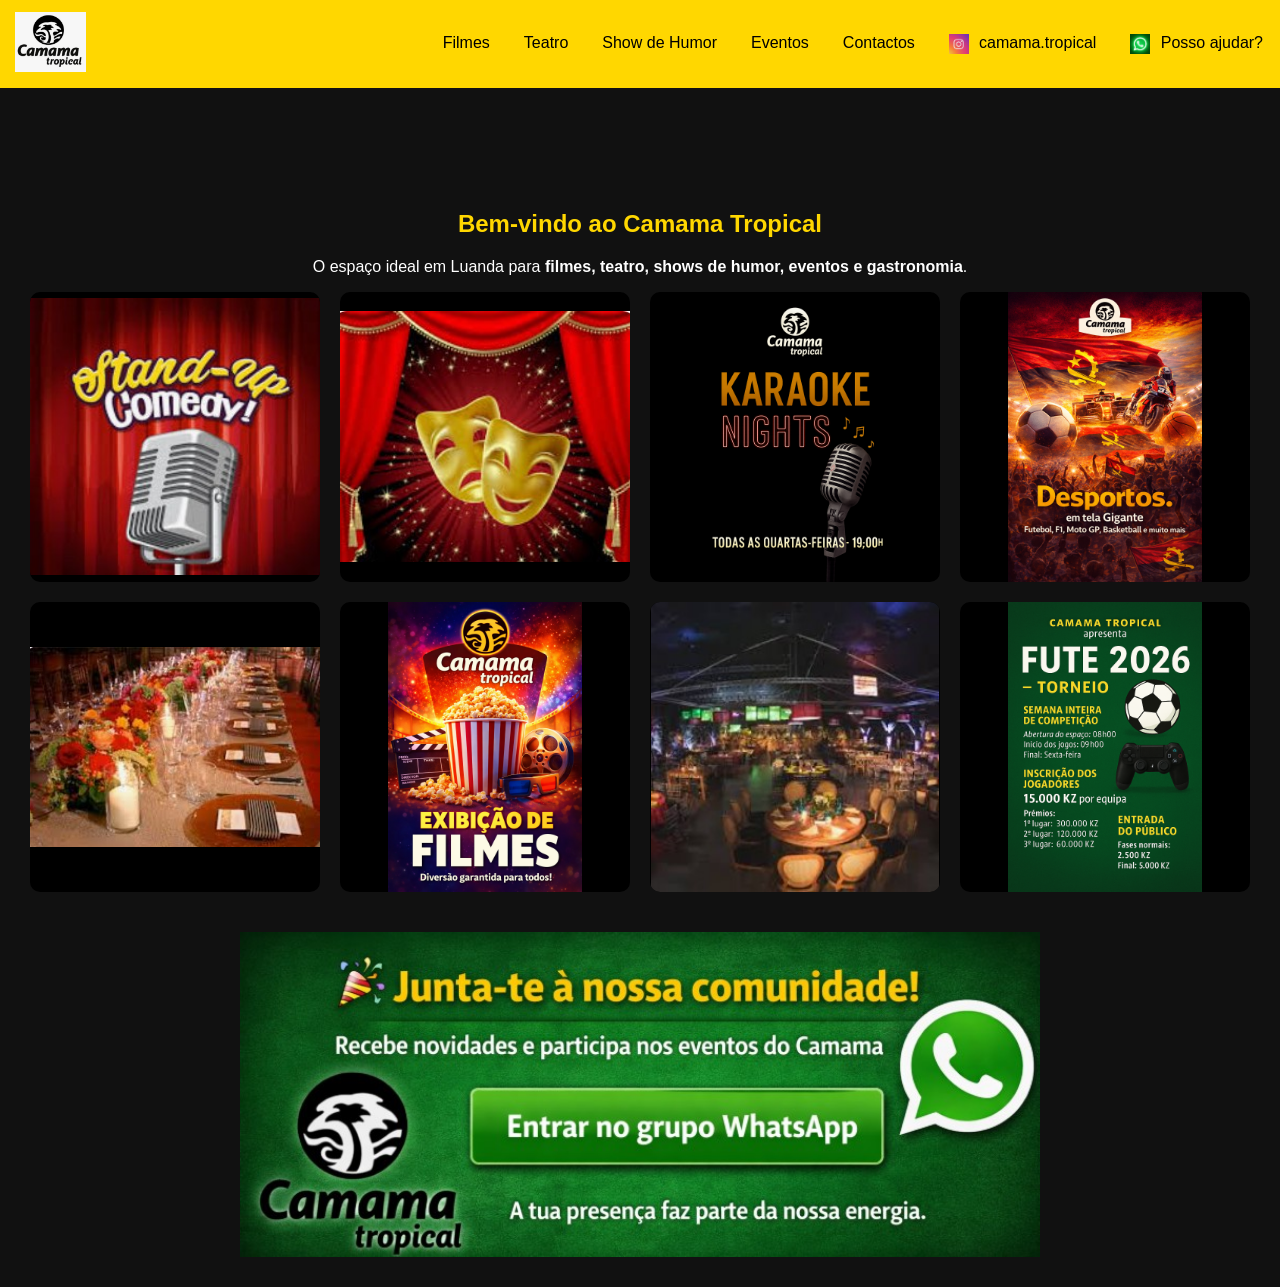
==== commit 399411ab: "Update index.html" ====
--- a/index.html
+++ b/index.html
@@ -110,8 +110,8 @@
     <img src="imagens/banner-whatsapp-camama.jpg" alt="Convite WhatsApp Camama Tropical" 
          style="width:100%; max-width:600px; display:block; margin:0 auto;">
     <div class="detalhes" style="text-align:center; margin-top:20px;">
-      <h3>Junta-te à nossa comunidade!</h3>
-      <p>Recebe novidades e participa nos eventos do Camama Tropical.</p>
+      <h3>Liga-te a nós!</h3>
+      <p>Esteja ligado aos nossos eventos, vamos nessa?</p>
       <a href="https://chat.whatsapp.com/HBZ7Jnyy4so3LE0f0wM2se?mode=gi_t" target="_blank" 
          class="btn-saiba" 
          style="background-color:#25D366; color:white; padding:12px 24px; border-radius:8px; text-decoration:none; font-weight:bold;">
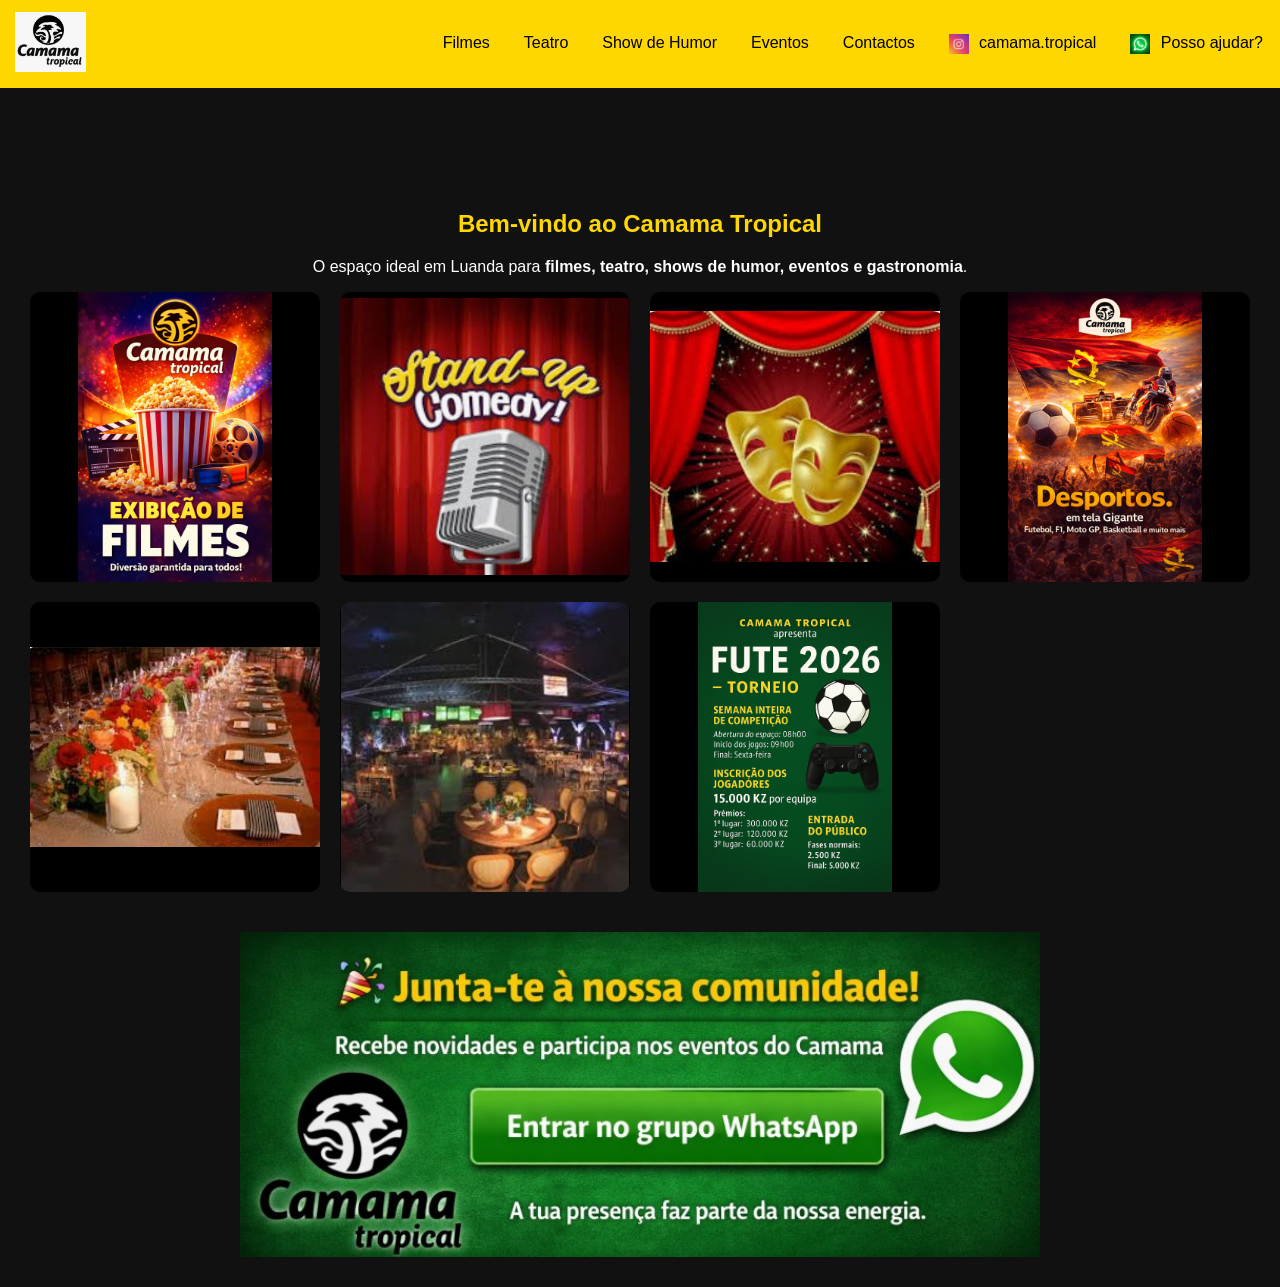
==== commit 86eaab87: "Update index.html" ====
--- a/index.html
+++ b/index.html
@@ -71,13 +71,12 @@
 
     <!-- Galeria completa -->
     <div class="galeria">
-      <img src="imagens/standup.jpg" alt="Standup Comedy" data-link="stand.html" data-desc="Noites de stand-up com os melhores humoristas.">
+      <img src="imagens/filmeslogo.png" alt="Sessões de Filmes" data-link="filme.html" data-desc="Programação semanal de cinema.">
+	  <img src="imagens/standup.jpg" alt="Standup Comedy" data-link="stand.html" data-desc="Noites de stand-up com os melhores humoristas.">
       <img src="imagens/teatro.jpg" alt="Teatro" data-link="teatro.html" data-desc="Peças culturais e artísticas.">
-      <img src="imagens/karaoke.jpg" alt="Noites de Karaoke!!!" data-link="eventos.html" data-desc="Noites de diversão com karaoke para todos.">
       <img src="imagens/champions.jpg" alt="Noites dos Campeões" data-link="eventos.html" data-desc="Transmissão das melhores competições desportivas .">
       <img src="imagens/jantar.jpg" alt="Jantar Corporativo" data-link="eventos.html" data-desc="Espaço ideal para eventos empresariais.">
-      <img src="imagens/filmeslogo.png" alt="Sessões de Filmes" data-link="filme.html" data-desc="Programação semanal de cinema.">
-      <img src="imagens/salaodefestas.jpg" alt="Salão de Festas" data-link="eventos.html" data-desc="Espaço para casamentos, aniversários e celebrações.">
+     <img src="imagens/salaodefestas.jpg" alt="Salão de Festas" data-link="eventos.html" data-desc="Espaço para casamentos, aniversários e celebrações.">
       <img src="imagens/Fute2026.jpg" alt="Campeonatos de Futebol em Playstation" data-link="fute2026.html" data-desc="Campeonatos de futebol virtual em Playstation.">
     </div>
     
